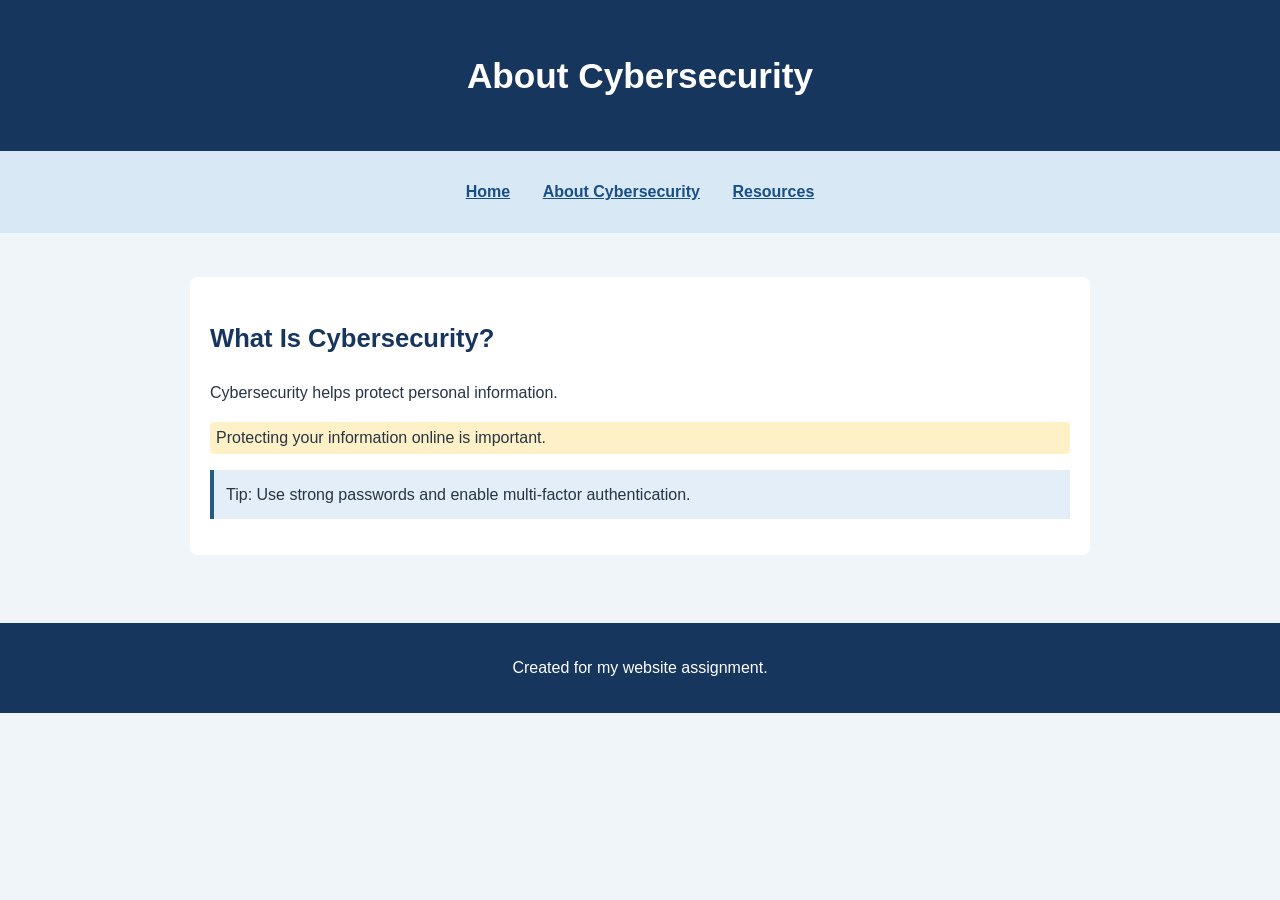
==== about.html @ 88e420ad "Add files via upload" ====
<!DOCTYPE html>
<html lang="en">
<head>
    <meta charset="UTF-8">
    <meta name="viewport" content="width=device-width, initial-scale=1.0">
    <title>About Cybersecurity</title>
    <link rel="stylesheet" href="css/styles.css">
</head>

<body>
    <header>
        <h1>About Cybersecurity</h1>
    </header>

    <nav aria-label="Main navigation">
        <ul>
            <li><a href="index.html">Home</a></li>
            <li><a href="about.html">About Cybersecurity</a></li>
            <li><a href="resources.html">Resources</a></li>
        </ul>
    </nav>

    <main>
        <section>
            <h2>What Is Cybersecurity?</h2>

            <p>
                Cybersecurity helps protect personal information.
            </p>

            <p class="highlight">
                Protecting your information online is important.
            </p>

            <p class="note">
                Tip: Use strong passwords and enable multi-factor authentication.
            </p>
        </section>
    </main>

    <footer>
        <p>Created for my website assignment.</p>
    </footer>
</body>
</html>
---- css/styles.css ----
body {
    background-color: #f0f5fa;
    color: #263445;
    font-family: Arial, sans-serif;
    font-size: 16px;
    line-height: 1.6;
    margin: 0;
}

h1 {
    color: #ffffff;
    font-size: 2.2rem;
}

h2 {
    color: #17365d;
    font-size: 1.6rem;
}

h3 {
    color: #245b85;
}

header {
    background-color: #17365d;
    padding: 24px;
    text-align: center;
}

nav {
    background-color: #d9e8f5;
    padding: 12px;
}

nav ul {
    list-style: none;
    padding: 0;
    text-align: center;
}

nav li {
    display: inline-block;
    margin: 0 14px;
}

a {
    color: #174f86;
    font-weight: bold;
}

a:hover {
    color: #a33b20;
    text-decoration: underline;
}

main {
    margin: 24px auto;
    max-width: 900px;
    padding: 20px;
}

section {
    background-color: #ffffff;
    margin-bottom: 24px;
    padding: 20px;
    border-radius: 8px;
}

.highlight {
    background-color: #fff1c7;
    padding: 3px 6px;
    border-radius: 4px;
}

.note {
    border-left: 4px solid #245b85;
    background-color: #e3eef8;
    padding: 12px;
}

img {
    max-width: 100%;
    height: auto;
}

figure {
    margin: 20px 0;
}

figcaption {
    color: #526477;
    font-size: 0.9rem;
}

footer {
    background-color: #17365d;
    color: #ffffff;
    padding: 16px;
    text-align: center;
}
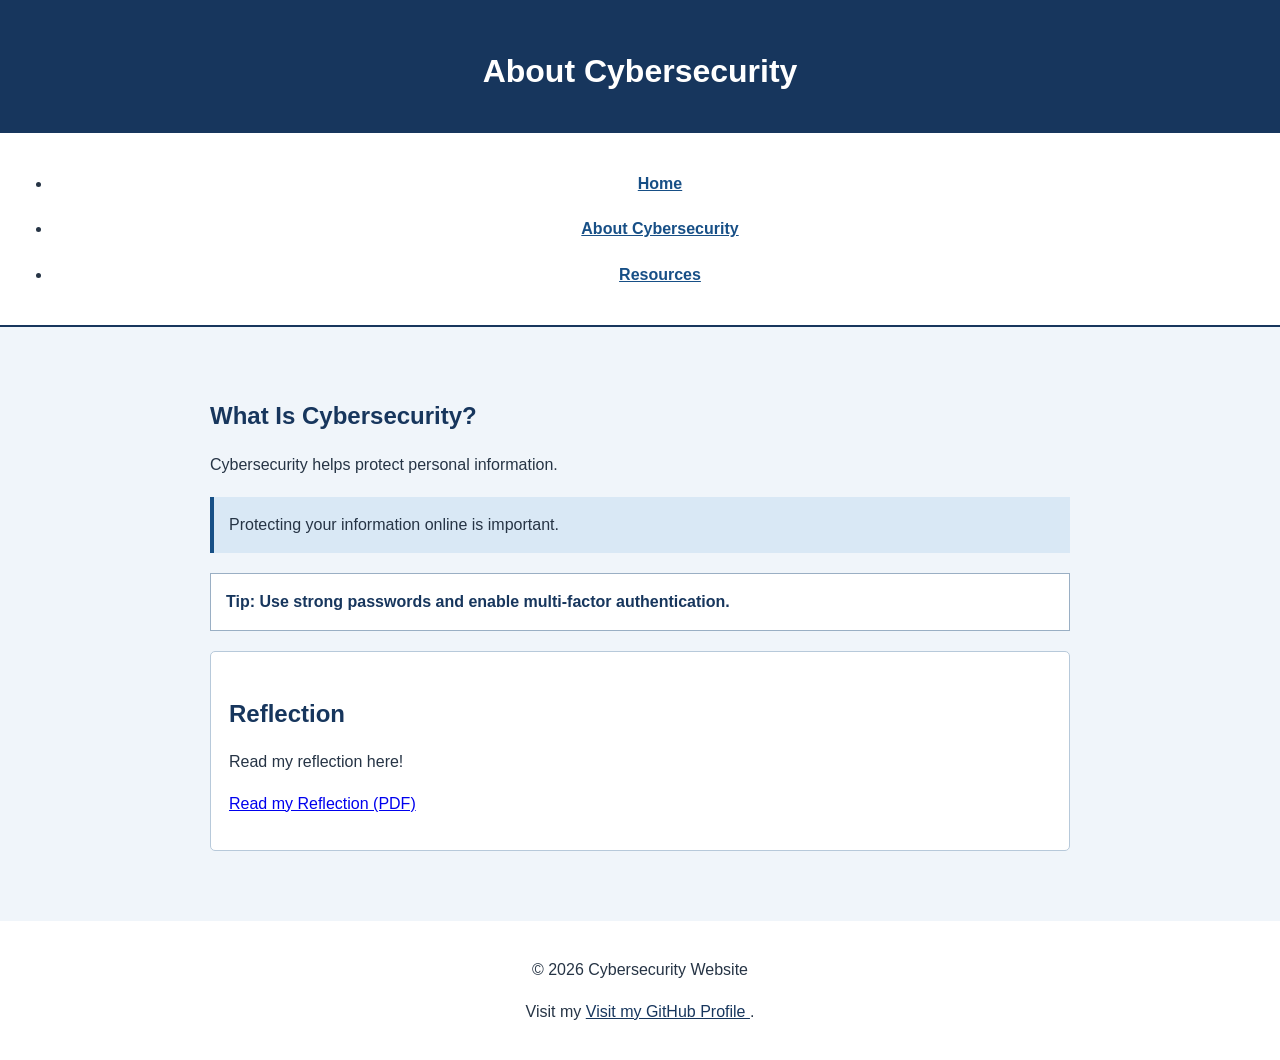
==== commit 48392450: "Add files via upload" ====
--- a/about.html
+++ b/about.html
@@ -37,10 +37,30 @@
                 Tip: Use strong passwords and enable multi-factor authentication.
             </p>
         </section>
+
+       
+<section class="feature">
+    <h2>Reflection</h2>
+    <p>
+        Read my reflection here!
+    </p>
+    <p>
+        <a href="Reflection.pdf" 
+        target="_blank">Read my Reflection (PDF)</a>
+    </p>
+</section>
     </main>
 
-    <footer>
-        <p>Created for my website assignment.</p>
+    
+<footer>
+        <p>&copy; 2026 Cybersecurity Website</p>
+        <p>
+            Visit my
+            <a href="https://github.com/mellowhello70"
+               target="_blank"
+               rel="noopener noreferrer">
+            Visit my GitHub Profile
+            </a>.
+        </p>
     </footer>
-</body>
 </html>
--- a/css/styles.css
+++ b/css/styles.css
@@ -1,3 +1,7 @@
+* {
+    box-sizing: border-box;
+}
+
 body {
     background-color: #f0f5fa;
     color: #263445;
@@ -5,96 +9,123 @@
     font-size: 16px;
     line-height: 1.6;
     margin: 0;
+    padding: 0;
+}
+
+header {
+    background-color: #17365d;
+    color: white;
+    padding: 25px;
+    text-align: center;
 }
 
 h1 {
-    color: #ffffff;
-    font-size: 2.2rem;
+    margin-bottom: 10px;
 }
 
 h2 {
     color: #17365d;
-    font-size: 1.6rem;
+    margin-top: 25px;
+    margin-bottom: 10px;
 }
 
-h3 {
-    color: #245b85;
+p {
+    color: #263445;
+    margin-bottom: 16px;
 }
 
-header {
-    background-color: #17365d;
-    padding: 24px;
-    text-align: center;
+main {
+    max-width: 900px;
+    margin: 25px auto;
+    padding: 20px;
 }
 
 nav {
-    background-color: #d9e8f5;
+    background-color: white;
     padding: 12px;
+    text-align: center;
+    border-bottom: 2px solid #17365d;
 }
 
-nav ul {
-    list-style: none;
-    padding: 0;
-    text-align: center;
-}
-
-nav li {
+nav a {
+    color: #174f86;
     display: inline-block;
-    margin: 0 14px;
-}
-
-a {
-    color: #174f86;
+    margin: 5px 12px;
+    padding: 5px;
     font-weight: bold;
 }
 
-a:hover {
+nav a:hover {
     color: #a33b20;
     text-decoration: underline;
 }
 
-main {
-    margin: 24px auto;
+#main-content {
     max-width: 900px;
+    margin: 25px auto;
     padding: 20px;
 }
 
-section {
-    background-color: #ffffff;
-    margin-bottom: 24px;
-    padding: 20px;
-    border-radius: 8px;
-}
-
 .highlight {
-    background-color: #fff1c7;
-    padding: 3px 6px;
-    border-radius: 4px;
+    background-color: #d9e8f5;
+    border-left: 4px solid #174f86;
+    padding: 15px;
+    margin: 20px 0;
 }
 
 .note {
-    border-left: 4px solid #245b85;
-    background-color: #e3eef8;
-    padding: 12px;
+    color: #444;
+    background-color: #ffffff;
+    border: 1px solid #9aafc4;
+    padding: 15px;
+    margin: 20px 0;
+}
+
+.feature {
+    background-color: #ffffff;
+    border: 1px solid #b7c9da;
+    padding: 18px;
+    margin: 20px 0;
+    border-radius: 5px;
+}
+
+p.note {
+    color: #17365d;
+    font-weight: bold;
 }
 
 img {
     max-width: 100%;
     height: auto;
-}
-
-figure {
-    margin: 20px 0;
-}
-
-figcaption {
-    color: #526477;
-    font-size: 0.9rem;
+    margin: 15px 0;
+    border: 1px solid #b7c9da;
 }
 
 footer {
-    background-color: #17365d;
-    color: #ffffff;
-    padding: 16px;
+    background-color: white;
+    color: white;
     text-align: center;
-}+    padding: 20px;
+    margin-top: 30px;
+}
+
+footer a {
+    color: #17365d;
+    text-decoration: underline;
+}
+
+footer a:hover {
+    color: #17365d;
+}
+
+@media (max-width: 600px) {
+    #main-content {
+        margin: 10px;
+        padding: 12px;
+    }
+
+    nav a {
+        display: block;
+        margin: 8px;
+    }
+}
